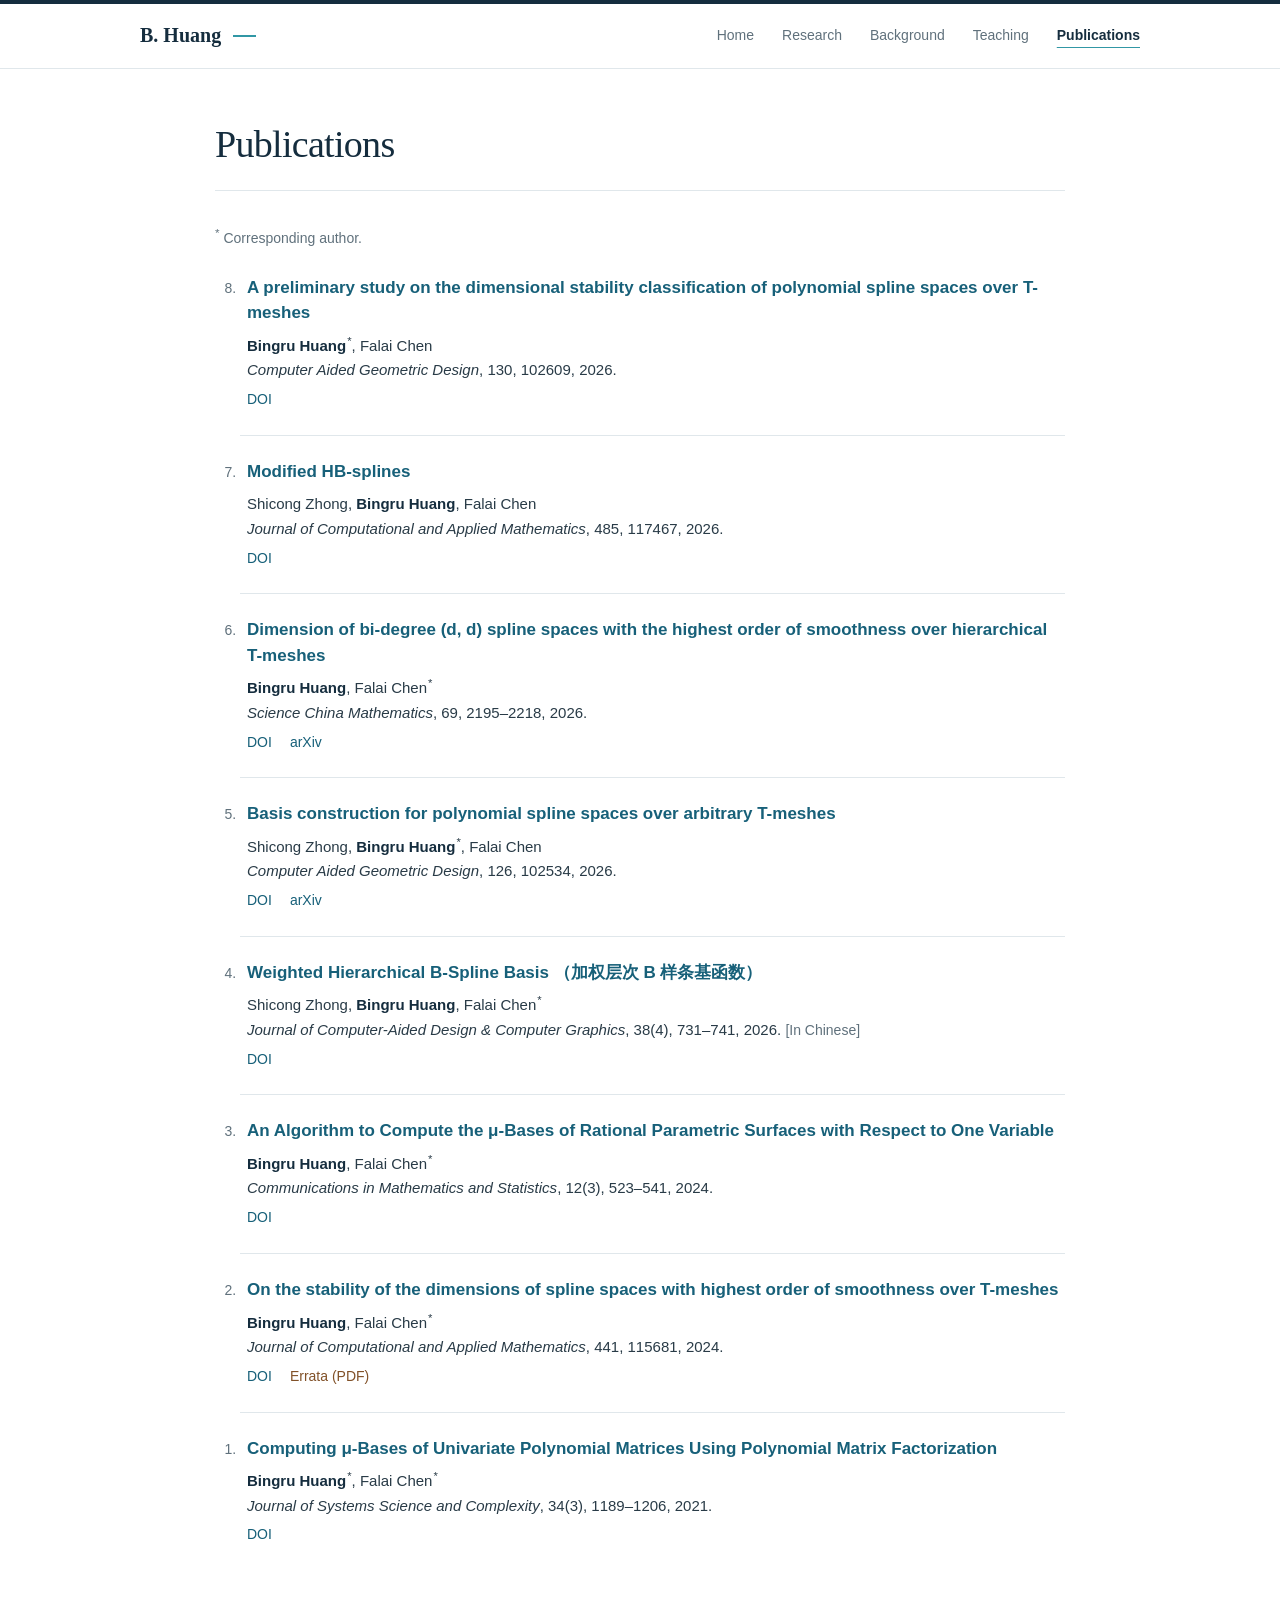
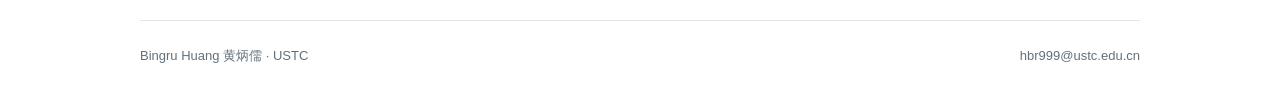
==== publications.html @ 61196f8e "Add files" ====
<!doctype html>
<html lang="en">
<head>
  <meta charset="utf-8">
  <meta name="viewport" content="width=device-width, initial-scale=1">
  <meta name="description" content="Publications by Bingru Huang, with DOI links and corresponding-author information.">
  <meta name="theme-color" content="#142d40">
  <title>Publications · Bingru Huang | USTC</title>
  <link rel="icon" type="image/svg+xml" href="data:image/svg+xml,%3Csvg xmlns='http://www.w3.org/2000/svg' viewBox='0 0 64 64'%3E%3Crect width='64' height='64' rx='10' fill='%23142d40'/%3E%3Cpath d='M19 16v32m26-32v32M19 32h26' fill='none' stroke='%23e3f6f8' stroke-width='6'/%3E%3C/svg%3E">
  <link rel="stylesheet" href="styles.css">
  <script src="site.js" defer></script>
</head>
<body class="content-page">
  <a class="skip-link" href="#main">Skip to content</a>
  <header class="site-header">
    <div class="header-inner">
      <a class="wordmark" href="index.html" aria-label="Bingru Huang, home">B. Huang<span class="wordmark-rule" aria-hidden="true"></span></a>
      <nav aria-label="Main navigation">
        <a href="index.html">Home</a>
        <a href="research.html">Research</a>
        <a href="background.html">Background</a>
        <a href="teaching.html">Teaching</a>
        <a href="publications.html" aria-current="page">Publications</a>
      </nav>
    </div>
  </header>
  <main id="main">
<section class="section-row publications-section" id="publications" aria-labelledby="publications-title">
      <h1 id="publications-title">Publications</h1>
      <div class="section-content">
        <p class="publication-note"><sup>*</sup> Corresponding author.</p>
        <ol class="publications" reversed>
          <li id="pub-stability-2026">
            <a class="paper-title" href="https://doi.org/10.1016/j.cagd.2026.102609">A preliminary study on the dimensional stability classification of polynomial spline spaces over T-meshes</a>
            <!-- Verified source: https://arxiv.org/pdf/2508.06217v2 -->
            <p class="authors"><strong>Bingru Huang</strong><sup class="corresponding" title="Corresponding author" aria-label="Corresponding author">*</sup>, Falai Chen</p>
            <p class="venue"><cite>Computer Aided Geometric Design</cite>, 130, 102609, 2026.</p>
            <div class="paper-links"><a href="https://doi.org/10.1016/j.cagd.2026.102609">DOI</a><a hidden data-optional-pdf href="files/errata/cagd-2026-stability.pdf">Errata (PDF)</a></div>
          </li>
          <li id="pub-mhb-2026">
            <a class="paper-title" href="https://doi.org/10.1016/j.cam.2026.117467">Modified HB-splines</a>
            <!-- TODO corresponding author: confirm Modified HB-splines before adding a star; do not infer from author order or email addresses. -->
            <p class="authors">Shicong Zhong, <strong>Bingru Huang</strong>, Falai Chen</p>
            <p class="venue"><cite>Journal of Computational and Applied Mathematics</cite>, 485, 117467, 2026.</p>
            <div class="paper-links"><a href="https://doi.org/10.1016/j.cam.2026.117467">DOI</a><a hidden data-optional-pdf href="files/errata/mhb-2026.pdf">Errata (PDF)</a></div>
          </li>
          <li id="pub-hierarchical-2026">
            <a class="paper-title" href="https://doi.org/10.1007/s11425-023-2499-9">Dimension of bi-degree (d, d) spline spaces with the highest order of smoothness over hierarchical T-meshes</a>
            <!-- Verified source: https://link.springer.com/article/10.1007/s11425-023-2499-9 -->
            <p class="authors"><strong>Bingru Huang</strong>, Falai Chen<sup class="corresponding" title="Corresponding author" aria-label="Corresponding author">*</sup></p>
            <p class="venue"><cite>Science China Mathematics</cite>, 69, 2195–2218, 2026.</p>
            <div class="paper-links"><a href="https://doi.org/10.1007/s11425-023-2499-9">DOI</a><a href="https://arxiv.org/abs/2507.11047">arXiv</a><a hidden data-optional-pdf href="files/errata/scm-2026.pdf">Errata (PDF)</a></div>
          </li>
          <li id="pub-basis-2026">
            <a class="paper-title" href="https://doi.org/10.1016/j.cagd.2026.102534">Basis construction for polynomial spline spaces over arbitrary T-meshes</a>
            <!-- Verified source: https://arxiv.org/html/2508.12950v3 -->
            <p class="authors">Shicong Zhong, <strong>Bingru Huang</strong><sup class="corresponding" title="Corresponding author" aria-label="Corresponding author">*</sup>, Falai Chen</p>
            <p class="venue"><cite>Computer Aided Geometric Design</cite>, 126, 102534, 2026.</p>
            <div class="paper-links"><a href="https://doi.org/10.1016/j.cagd.2026.102534">DOI</a><a href="https://arxiv.org/abs/2508.12950">arXiv</a><a hidden data-optional-pdf href="files/errata/pt-splines-2026.pdf">Errata (PDF)</a></div>
          </li>
          <li id="pub-weighted-2026">
            <a class="paper-title" href="https://doi.org/10.3724/SP.J.1089.2024-00337">Weighted Hierarchical B-Spline Basis <span lang="zh-CN">（加权层次 B 样条基函数）</span></a>
            <!-- Verified source: https://www.jcad.cn/cn/article/doi/10.3724/SP.J.1089.2024-00337 -->
            <p class="authors">Shicong Zhong, <strong>Bingru Huang</strong>, Falai Chen<sup class="corresponding" title="Corresponding author" aria-label="Corresponding author">*</sup></p>
            <p class="venue"><cite>Journal of Computer-Aided Design &amp; Computer Graphics</cite>, 38(4), 731–741, 2026. <span class="secondary">[In Chinese]</span></p>
            <div class="paper-links"><a href="https://doi.org/10.3724/SP.J.1089.2024-00337">DOI</a><a hidden data-optional-pdf href="files/errata/weighted-hb-2026.pdf">Errata (PDF)</a></div>
          </li>
          <li id="pub-mubases-2024">
            <a class="paper-title" href="https://doi.org/10.1007/s40304-022-00300-y">An Algorithm to Compute the μ-Bases of Rational Parametric Surfaces with Respect to One Variable</a>
            <!-- Verified source: https://link.springer.com/article/10.1007/s40304-022-00300-y -->
            <p class="authors"><strong>Bingru Huang</strong>, Falai Chen<sup class="corresponding" title="Corresponding author" aria-label="Corresponding author">*</sup></p>
            <p class="venue"><cite>Communications in Mathematics and Statistics</cite>, 12(3), 523–541, 2024.</p>
            <div class="paper-links"><a href="https://doi.org/10.1007/s40304-022-00300-y">DOI</a><a hidden data-optional-pdf href="files/errata/mu-surfaces-2024.pdf">Errata (PDF)</a></div>
          </li>
          <li id="pub-stability-2024">
            <a class="paper-title" href="https://doi.org/10.1016/j.cam.2023.115681">On the stability of the dimensions of spline spaces with highest order of smoothness over T-meshes</a>
            <!-- Verified source: https://team.ustc.edu.cn/Chen_Reaserch_Lab/en/lwcg/1025604/content/63581.htm -->
            <p class="authors"><strong>Bingru Huang</strong>, Falai Chen<sup class="corresponding" title="Corresponding author" aria-label="Corresponding author">*</sup></p>
            <p class="venue"><cite>Journal of Computational and Applied Mathematics</cite>, 441, 115681, 2024.</p>
            <div class="paper-links"><a href="https://doi.org/10.1016/j.cam.2023.115681">DOI</a><a hidden data-optional-pdf href="files/errata/jcam-2024.pdf">Errata (PDF)</a></div>
          </li>
          <li id="pub-mubases-2021">
            <a class="paper-title" href="https://doi.org/10.1007/s11424-020-9314-6">Computing μ-Bases of Univariate Polynomial Matrices Using Polynomial Matrix Factorization</a>
            <!-- Verified source: https://link.springer.com/article/10.1007/s11424-020-9314-6 -->
            <p class="authors"><strong>Bingru Huang</strong><sup class="corresponding" title="Corresponding author" aria-label="Corresponding author">*</sup>, Falai Chen<sup class="corresponding" title="Corresponding author" aria-label="Corresponding author">*</sup></p>
            <p class="venue"><cite>Journal of Systems Science and Complexity</cite>, 34(3), 1189–1206, 2021.</p>
            <div class="paper-links"><a href="https://doi.org/10.1007/s11424-020-9314-6">DOI</a><a hidden data-optional-pdf href="files/errata/mu-matrices-2021.pdf">Errata (PDF)</a></div>
          </li>
        </ol>
      </div>
    </section>
  </main>
  <footer class="site-footer"><p>Bingru Huang <span lang="zh-CN">黄炳儒</span> · USTC</p><a href="mailto:hbr999@ustc.edu.cn">hbr999@ustc.edu.cn</a></footer>
</body>
</html>
---- styles.css ----
:root{color-scheme:light;--ink:#152d3e;--text:#293b47;--muted:#60717c;--link:#176079;--line:#e0e7eb;--accent:#3197a5;--paper:#fff}
*{box-sizing:border-box}html{scroll-behavior:smooth;scroll-padding-top:100px}body{margin:0;background:var(--paper);color:var(--text);font:16px/1.7 -apple-system,BlinkMacSystemFont,"Segoe UI","Microsoft YaHei",Arial,sans-serif;border-top:4px solid var(--ink)}a{color:var(--link);text-decoration:none;text-underline-offset:4px}a:hover{text-decoration:underline}a:focus-visible{outline:2px solid var(--accent);outline-offset:5px}p,h1,h2,h3,figure,dl{margin:0}strong{font-weight:600}[hidden]{display:none!important}.skip-link{position:absolute;left:16px;top:-80px;z-index:5;background:white;padding:10px 16px}.skip-link:focus{top:10px}.site-header{border-bottom:1px solid var(--line);background:#fff;position:sticky;top:0;z-index:2}.header-inner{max-width:1060px;margin:auto;padding:20px 30px;display:flex;align-items:center;justify-content:space-between;gap:30px}.wordmark{font:600 20px Georgia,"Times New Roman",serif;color:var(--ink);display:flex;gap:12px;align-items:center;white-space:nowrap}.wordmark-rule{width:23px;height:2px;background:var(--accent)}nav{display:flex;gap:28px;font-size:14px}nav a{color:var(--muted)}nav a:hover{color:var(--link)}main{max-width:1060px;padding:0 30px;margin:auto}.profile{display:grid;grid-template-columns:minmax(0,1fr) 250px;gap:64px;padding:67px 0 57px;align-items:center}.eyebrow{font-size:12px;letter-spacing:.13em;color:var(--muted);margin-bottom:14px;line-height:1.7}h1{font:normal 48px/1.2 Georgia,"Times New Roman",serif;letter-spacing:-1.3px;color:var(--ink);margin-bottom:10px}h1 span{font:normal 30px/1.5 "Songti SC","SimSun",serif;letter-spacing:.08em;display:inline-block;white-space:nowrap;margin-left:12px}.position{font-size:20px;color:var(--ink);margin-bottom:8px}.affiliation{line-height:1.7}.affiliation a{color:var(--text)}.contact{font-size:15px;margin-top:23px}.contact>div{display:grid;grid-template-columns:51px 1fr;margin-bottom:6px}.contact dt{color:var(--muted)}.contact dd{margin:0}.chinese-address{font-size:14px;color:var(--muted)}.cv-link{display:inline-flex;align-items:center;gap:14px;border-bottom:1px solid #a8bfc7;padding:4px 0;margin-top:13px;font-size:15px;font-weight:600}.cv-link span{font-size:12px;font-weight:500;letter-spacing:.05em;color:var(--muted)}.portrait{align-self:center;transform:translateY(1px)}.portrait img{display:block;width:250px;height:250px;object-fit:cover;background:#142d40;border-radius:2px}.portrait figcaption{font-size:12px;color:var(--muted);margin-top:9px;letter-spacing:.03em;text-align:right}.section-row{display:grid;grid-template-columns:170px minmax(0,1fr);gap:35px;border-top:1px solid var(--line);padding:34px 0 38px}h2{font:normal 25px/1.3 Georgia,"Times New Roman",serif;color:var(--ink);padding-top:2px;letter-spacing:-.3px}.research-intro{margin-bottom:14px;max-width:700px}.interests{padding:0;margin:0;list-style:none;display:grid;grid-template-columns:1fr 1fr;gap:12px 25px}.interests li{padding-left:14px;position:relative;font-size:16px}.interests li:before{content:"";position:absolute;left:0;top:12px;width:4px;height:4px;background:var(--accent)}.interests span{display:block;font-size:14px;color:var(--muted)}.subheading{font-size:13px;font-weight:600;text-transform:uppercase;letter-spacing:.08em;color:var(--muted);margin-bottom:16px}.education-heading{margin-top:26px}.timeline-entry,.teaching-entry{display:grid;grid-template-columns:116px minmax(0,1fr);gap:20px;margin-top:16px}.date{font-size:14px;color:var(--muted);white-space:nowrap;padding-top:2px;font-variant-numeric:tabular-nums}.timeline-entry p,.teaching-entry p{font-size:15px;line-height:1.65;margin-top:2px}.secondary{color:var(--muted);font-size:14px}.teaching-entry:first-child{margin-top:0}.teaching-entry+.teaching-entry{margin-top:22px}.teaching-entry p{color:var(--muted);font-size:14px}.publications{margin:0;padding-left:25px}.publications>li{padding:0 0 23px 7px;margin:0 0 23px;border-bottom:1px solid var(--line)}.publications>li:last-child{border:0;margin-bottom:0;padding-bottom:0}.publications>li::marker{color:var(--muted);font-size:14px;font-variant-numeric:tabular-nums}.paper-title{font-size:17px;font-weight:600;line-height:1.5;display:inline-block}.authors{font-size:15px;margin-top:7px}.authors strong{color:var(--ink)}.venue{font-size:15px;line-height:1.65}.paper-links{display:flex;gap:18px;flex-wrap:wrap;font-size:14px;margin-top:5px}.paper-links a[data-optional-pdf]{color:#815128}.site-footer{max-width:1000px;margin:15px auto 0;padding:24px 0 32px;display:flex;justify-content:space-between;border-top:1px solid var(--line);font-size:13px;color:var(--muted)}.site-footer a{color:var(--muted)}.cv-page{max-width:660px;padding:70px 28px;margin:0 auto}.cv-page h1{margin:20px 0;font-size:38px}.cv-page p{margin:14px 0}.back-link{font-size:14px}.cv-page .cv-owner{font:24px Georgia,serif}.cv-page .cv-message{padding:22px 0;border-top:1px solid var(--line);border-bottom:1px solid var(--line);margin:28px 0}
@media(max-width:850px){.profile{gap:30px;grid-template-columns:minmax(0,1fr) 210px}.portrait img{width:210px;height:210px}h1{font-size:42px}h1 span{margin-left:0;display:block;font-size:25px;margin-top:4px}.section-row{grid-template-columns:140px minmax(0,1fr);gap:25px}.interests{grid-template-columns:1fr}.site-footer{margin:15px 30px 0}.timeline-entry,.teaching-entry{grid-template-columns:100px minmax(0,1fr);gap:13px}}
@media(max-width:620px){html{scroll-padding-top:120px}.header-inner{display:block;padding:14px 22px 12px}.wordmark{font-size:19px;margin-bottom:10px}nav{gap:0;justify-content:space-between;font-size:13px;flex-wrap:wrap;row-gap:8px}main{padding:0 22px}.profile{grid-template-columns:minmax(0,1fr);padding:34px 0;gap:27px}.profile-copy{min-width:0}.eyebrow{font-size:12px;letter-spacing:.1em}h1{font-size:40px}h1 span{display:inline-block;font-size:24px;margin-left:10px}.position{font-size:18px}.portrait{grid-row:2;justify-self:start;width:100%;display:flex;align-items:flex-end;gap:12px}.portrait img{width:150px;height:150px}.portrait figcaption{text-align:left;max-width:95px;font-size:12px;margin-bottom:3px}.section-row{display:block;padding:28px 0}h2{font-size:25px;margin-bottom:20px}h2 br{display:none}h2 br:after{content:" "}.interests{gap:12px}.timeline-entry,.teaching-entry{grid-template-columns:88px minmax(0,1fr);gap:15px}.date{font-size:13px}.timeline-entry strong,.teaching-entry strong{font-size:15px}.subheading{font-size:12px}.publications{padding-left:22px}.publications>li{padding-left:3px}.paper-title{font-size:16px}.authors,.venue{font-size:14px}.site-footer{margin:0 22px;display:block;padding:22px 0 28px}.site-footer a{display:inline-block;margin-top:4px}}
.portrait img{filter:none}
/* Hide the portrait caption, including in earlier versions of index.html. */
.portrait figcaption {
  display: none;
}

/* Keep the native list number beside the first line of a wrapped title. */
.publications .paper-title {
  display: block;
}
@media(prefers-reduced-motion:reduce){html{scroll-behavior:auto}}@media print{.site-header,.skip-link,.paper-links,.cv-link{display:none}body{border:0;font-size:11pt}main{padding:0;max-width:none}.profile{padding:0 0 22px;grid-template-columns:1fr 140px;gap:20px}.portrait img{width:140px;height:140px}.portrait figcaption{font-size:9pt}.section-row{padding:20px 0;grid-template-columns:140px 1fr}.paper-title{color:#000}.publications>li{break-inside:avoid}.site-footer{margin:0}.interests{grid-template-columns:1fr 1fr}}

/* Independent academic pages. */
.contact>div{grid-template-columns:64px minmax(0,1fr);column-gap:8px}
body{min-height:100vh;display:flex;flex-direction:column}
main{width:100%;flex:1}
.site-footer{width:calc(100% - 60px)}
nav a[aria-current="page"]{color:var(--ink);font-weight:600;text-decoration:underline;text-decoration-color:var(--accent);text-underline-offset:7px}
.content-page .section-row{display:block;border-top:0;max-width:850px;margin:0 auto;padding:52px 0 58px}
.content-page .section-row>h1{font-size:38px;line-height:1.25;letter-spacing:-.7px;margin:0 0 32px;padding-bottom:22px;border-bottom:1px solid var(--line)}
.content-page .subheading{font-family:inherit;font-size:13px;line-height:1.5;letter-spacing:.08em}
.publication-note{font-size:14px;color:var(--muted);margin-bottom:24px}
.corresponding{font-size:.75em;line-height:0;vertical-align:super;margin-left:1px}
@media(max-width:620px){
  .site-footer{width:calc(100% - 44px)}
  nav{column-gap:14px;justify-content:flex-start}
  .content-page .section-row{padding:32px 0 40px}
  .content-page .section-row>h1{font-size:32px;letter-spacing:-.5px;margin-bottom:25px;padding-bottom:18px}
}
@media print{body{display:block}.content-page .section-row{padding:0;max-width:none}.content-page .section-row>h1{font-size:24pt}.site-footer{width:100%}}

/* Homepage counter: real totals are filled by the hosted counter service. */
.home-page .site-footer{flex-wrap:wrap;row-gap:14px}
.site-stats{flex-basis:100%;display:flex;align-items:baseline;flex-wrap:wrap;gap:6px 22px;font-size:12px;line-height:1.7}
.stat-item{white-space:nowrap}
.stat-item strong{margin-left:5px;color:var(--ink);font-variant-numeric:tabular-nums}
.site-stats .stats-provider{font-size:11px;text-decoration:underline;text-decoration-color:var(--line)}
.stats-status{color:var(--muted);font-size:11px}
.stats-status:empty{display:none}
@media(max-width:620px){.site-stats{margin-top:14px;column-gap:18px}.site-stats .stats-provider{margin-top:0}.stats-status{flex-basis:100%}}
@media print{.site-stats{display:none}}
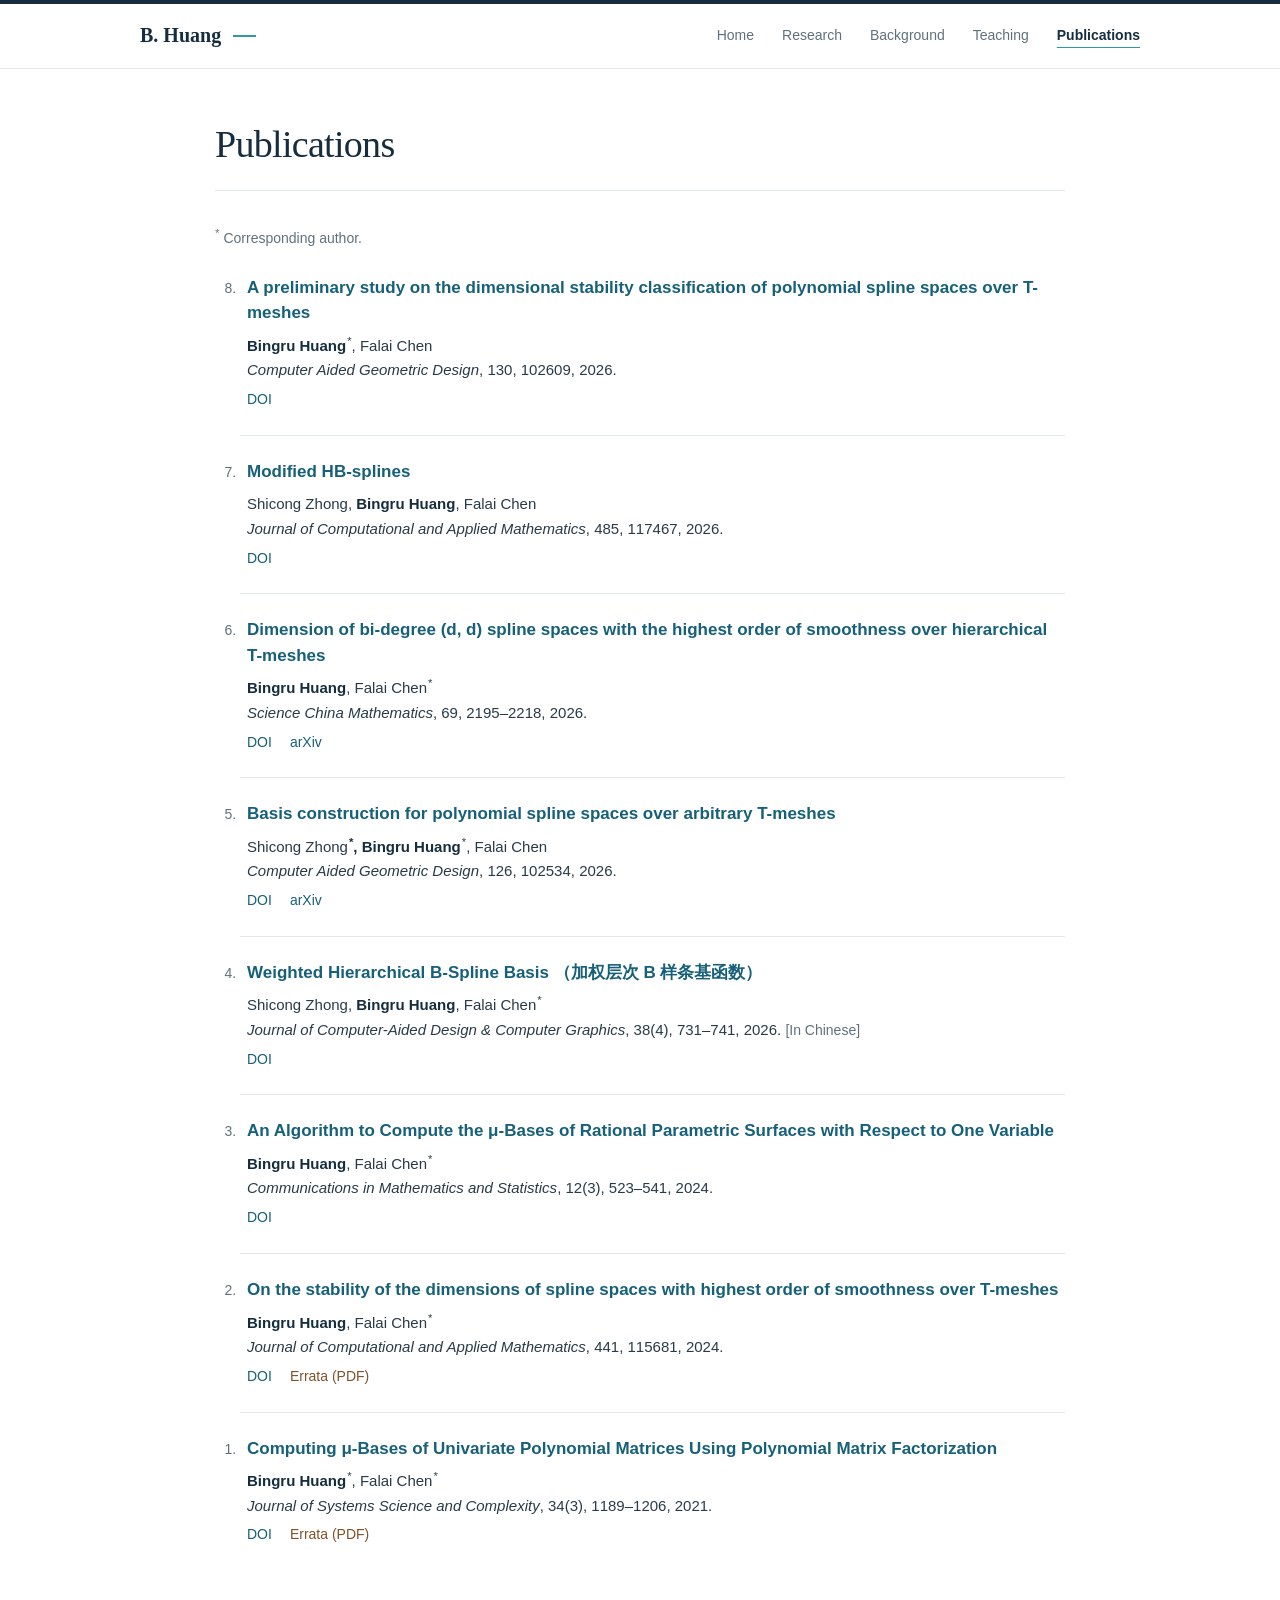
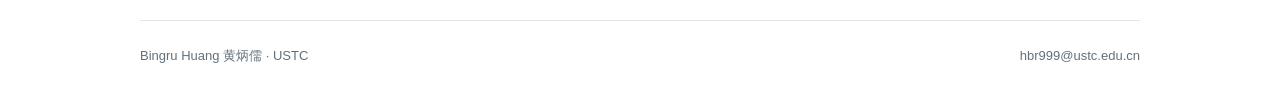
==== commit e6f86834: "Update publications.html" ====
--- a/publications.html
+++ b/publications.html
@@ -54,7 +54,7 @@
           <li id="pub-basis-2026">
             <a class="paper-title" href="https://doi.org/10.1016/j.cagd.2026.102534">Basis construction for polynomial spline spaces over arbitrary T-meshes</a>
             <!-- Verified source: https://arxiv.org/html/2508.12950v3 -->
-            <p class="authors">Shicong Zhong, <strong>Bingru Huang</strong><sup class="corresponding" title="Corresponding author" aria-label="Corresponding author">*</sup>, Falai Chen</p>
+            <p class="authors">Shicong Zhong<strong><sup class="corresponding" title="Corresponding author" aria-label="Corresponding author">*</sup>, Bingru Huang</strong><sup class="corresponding" title="Corresponding author" aria-label="Corresponding author">*</sup>, Falai Chen</p>
             <p class="venue"><cite>Computer Aided Geometric Design</cite>, 126, 102534, 2026.</p>
             <div class="paper-links"><a href="https://doi.org/10.1016/j.cagd.2026.102534">DOI</a><a href="https://arxiv.org/abs/2508.12950">arXiv</a><a hidden data-optional-pdf href="files/errata/pt-splines-2026.pdf">Errata (PDF)</a></div>
           </li>
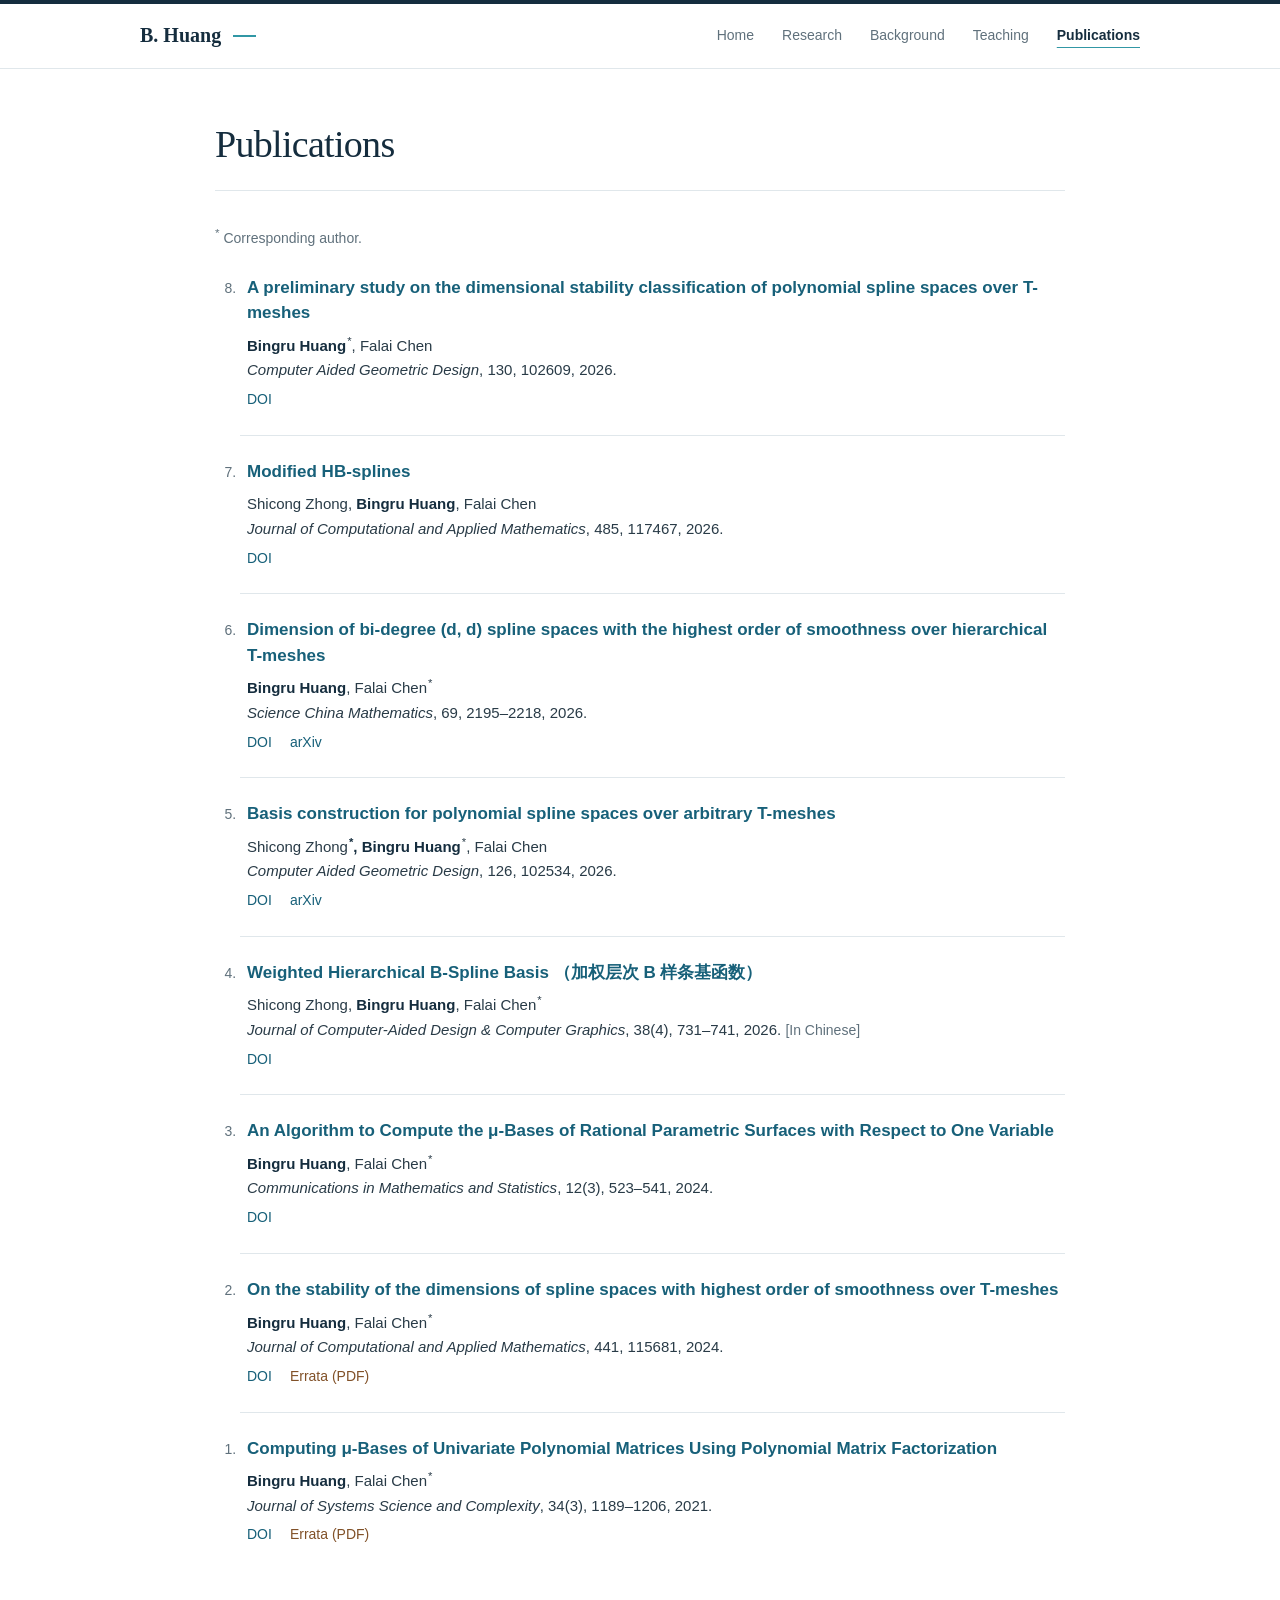
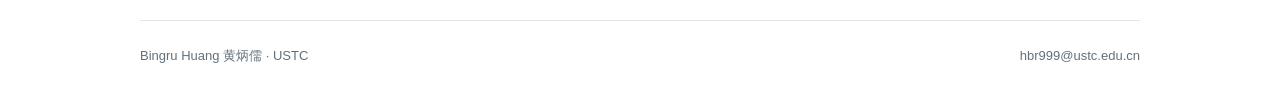
==== commit 45ee6931: "Update publications.html" ====
--- a/publications.html
+++ b/publications.html
@@ -82,7 +82,7 @@
           <li id="pub-mubases-2021">
             <a class="paper-title" href="https://doi.org/10.1007/s11424-020-9314-6">Computing μ-Bases of Univariate Polynomial Matrices Using Polynomial Matrix Factorization</a>
             <!-- Verified source: https://link.springer.com/article/10.1007/s11424-020-9314-6 -->
-            <p class="authors"><strong>Bingru Huang</strong><sup class="corresponding" title="Corresponding author" aria-label="Corresponding author">*</sup>, Falai Chen<sup class="corresponding" title="Corresponding author" aria-label="Corresponding author">*</sup></p>
+            <p class="authors"><strong>Bingru Huang</strong>, Falai Chen<sup class="corresponding" title="Corresponding author" aria-label="Corresponding author">*</sup></p>
             <p class="venue"><cite>Journal of Systems Science and Complexity</cite>, 34(3), 1189–1206, 2021.</p>
             <div class="paper-links"><a href="https://doi.org/10.1007/s11424-020-9314-6">DOI</a><a hidden data-optional-pdf href="files/errata/mu-matrices-2021.pdf">Errata (PDF)</a></div>
           </li>
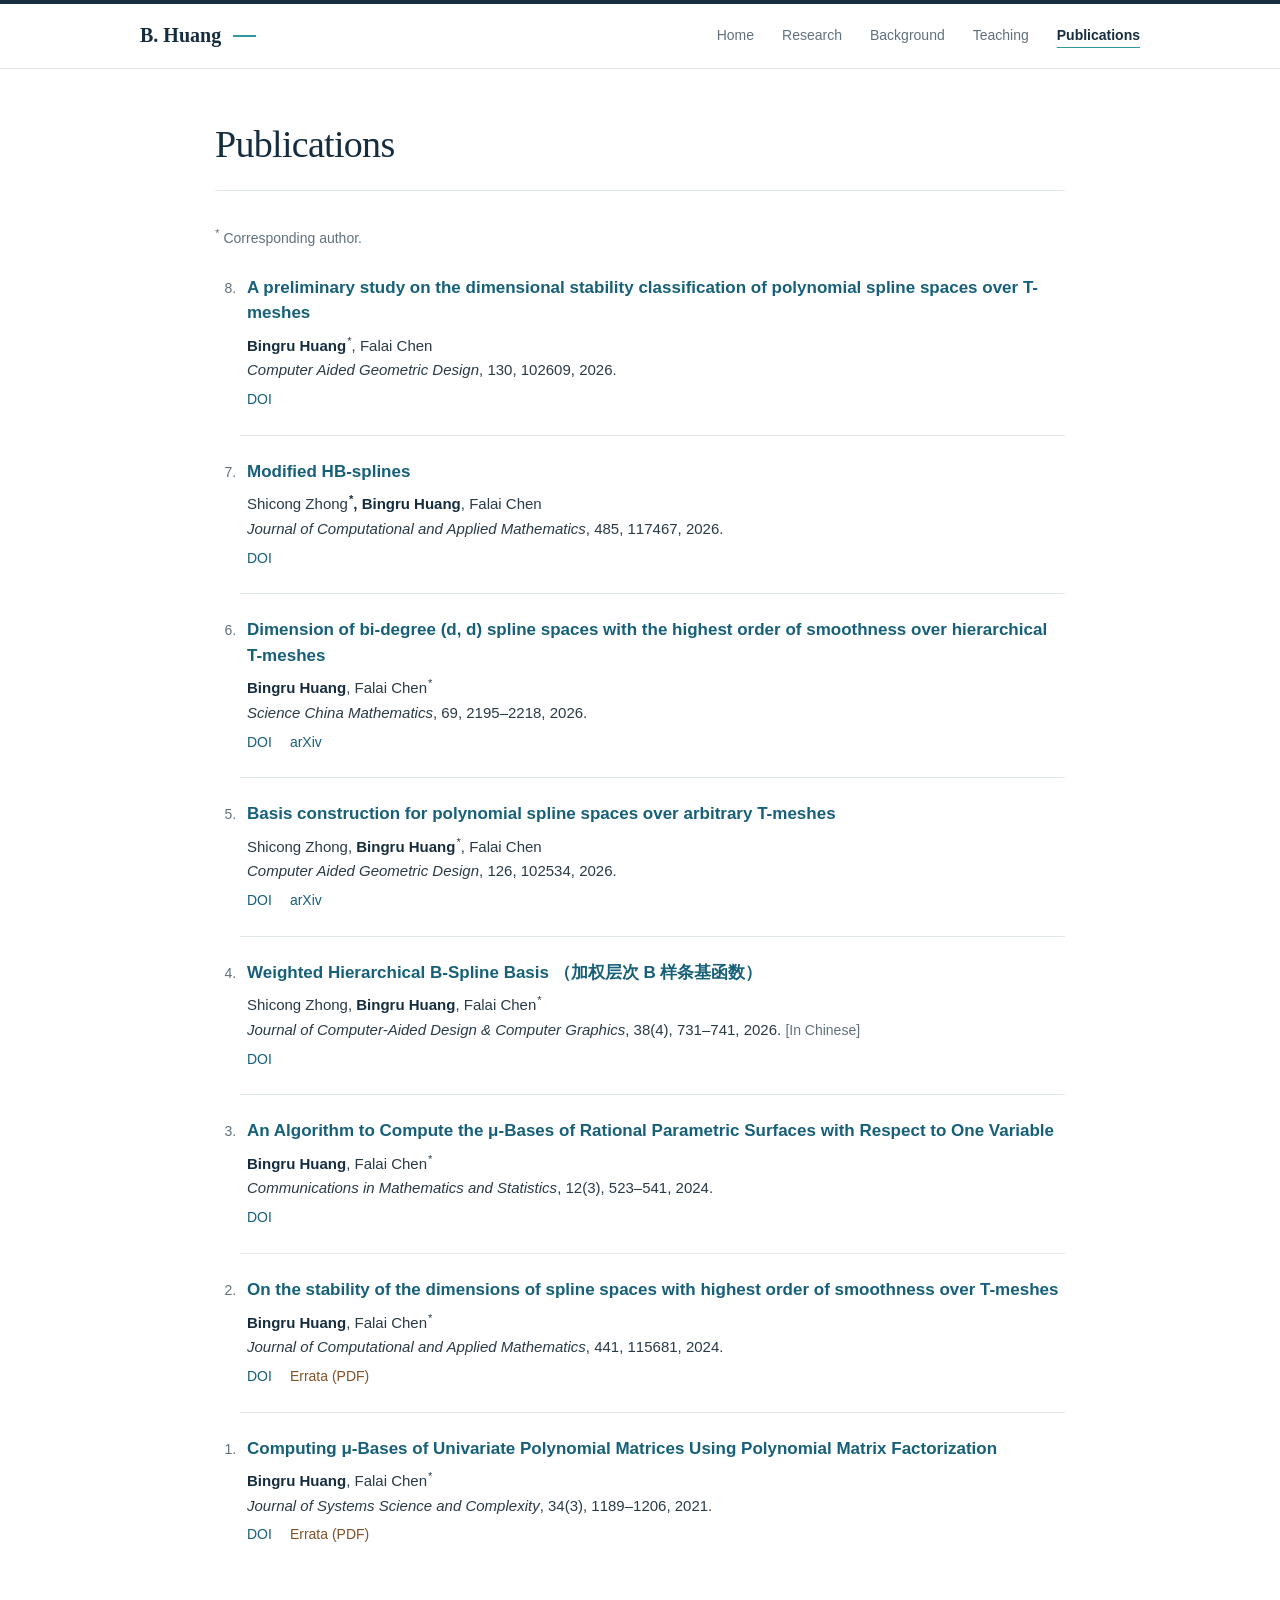
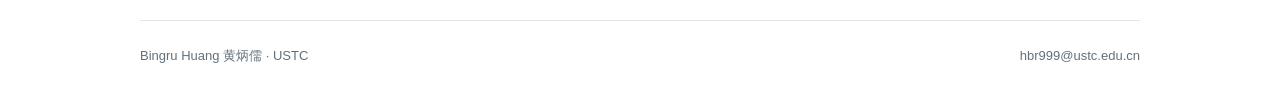
==== commit 605d4d25: "Update publications.html" ====
--- a/publications.html
+++ b/publications.html
@@ -40,7 +40,7 @@
           <li id="pub-mhb-2026">
             <a class="paper-title" href="https://doi.org/10.1016/j.cam.2026.117467">Modified HB-splines</a>
             <!-- TODO corresponding author: confirm Modified HB-splines before adding a star; do not infer from author order or email addresses. -->
-            <p class="authors">Shicong Zhong, <strong>Bingru Huang</strong>, Falai Chen</p>
+            <p class="authors">Shicong Zhong<strong><sup class="corresponding" title="Corresponding author" aria-label="Corresponding author">*</sup>, Bingru Huang</strong>, Falai Chen</p>
             <p class="venue"><cite>Journal of Computational and Applied Mathematics</cite>, 485, 117467, 2026.</p>
             <div class="paper-links"><a href="https://doi.org/10.1016/j.cam.2026.117467">DOI</a><a hidden data-optional-pdf href="files/errata/mhb-2026.pdf">Errata (PDF)</a></div>
           </li>
@@ -54,7 +54,7 @@
           <li id="pub-basis-2026">
             <a class="paper-title" href="https://doi.org/10.1016/j.cagd.2026.102534">Basis construction for polynomial spline spaces over arbitrary T-meshes</a>
             <!-- Verified source: https://arxiv.org/html/2508.12950v3 -->
-            <p class="authors">Shicong Zhong<strong><sup class="corresponding" title="Corresponding author" aria-label="Corresponding author">*</sup>, Bingru Huang</strong><sup class="corresponding" title="Corresponding author" aria-label="Corresponding author">*</sup>, Falai Chen</p>
+            <p class="authors">Shicong Zhong, <strong> Bingru Huang</strong><sup class="corresponding" title="Corresponding author" aria-label="Corresponding author">*</sup>, Falai Chen</p>
             <p class="venue"><cite>Computer Aided Geometric Design</cite>, 126, 102534, 2026.</p>
             <div class="paper-links"><a href="https://doi.org/10.1016/j.cagd.2026.102534">DOI</a><a href="https://arxiv.org/abs/2508.12950">arXiv</a><a hidden data-optional-pdf href="files/errata/pt-splines-2026.pdf">Errata (PDF)</a></div>
           </li>
